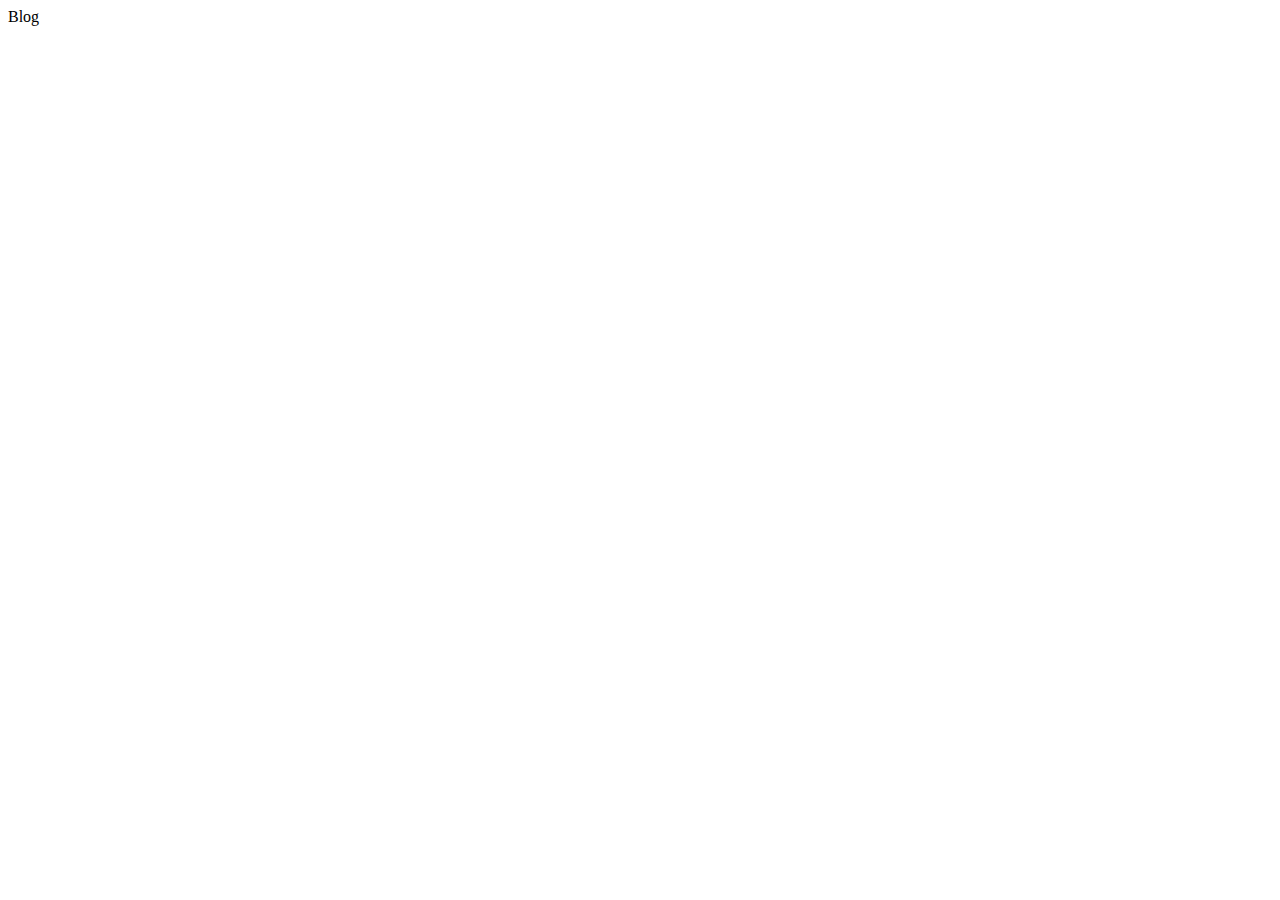
==== pages/blog.html @ a428f4f8 "maquetado front-end" ====
<!DOCTYPE html>
<html lang="en">
<head>
    <meta charset="UTF-8">
    <meta http-equiv="X-UA-Compatible" content="IE=edge">
    <meta name="viewport" content="width=device-width, initial-scale=1.0">
    <title>Blog</title>
</head>
<body>
    Blog
</body>
</html>
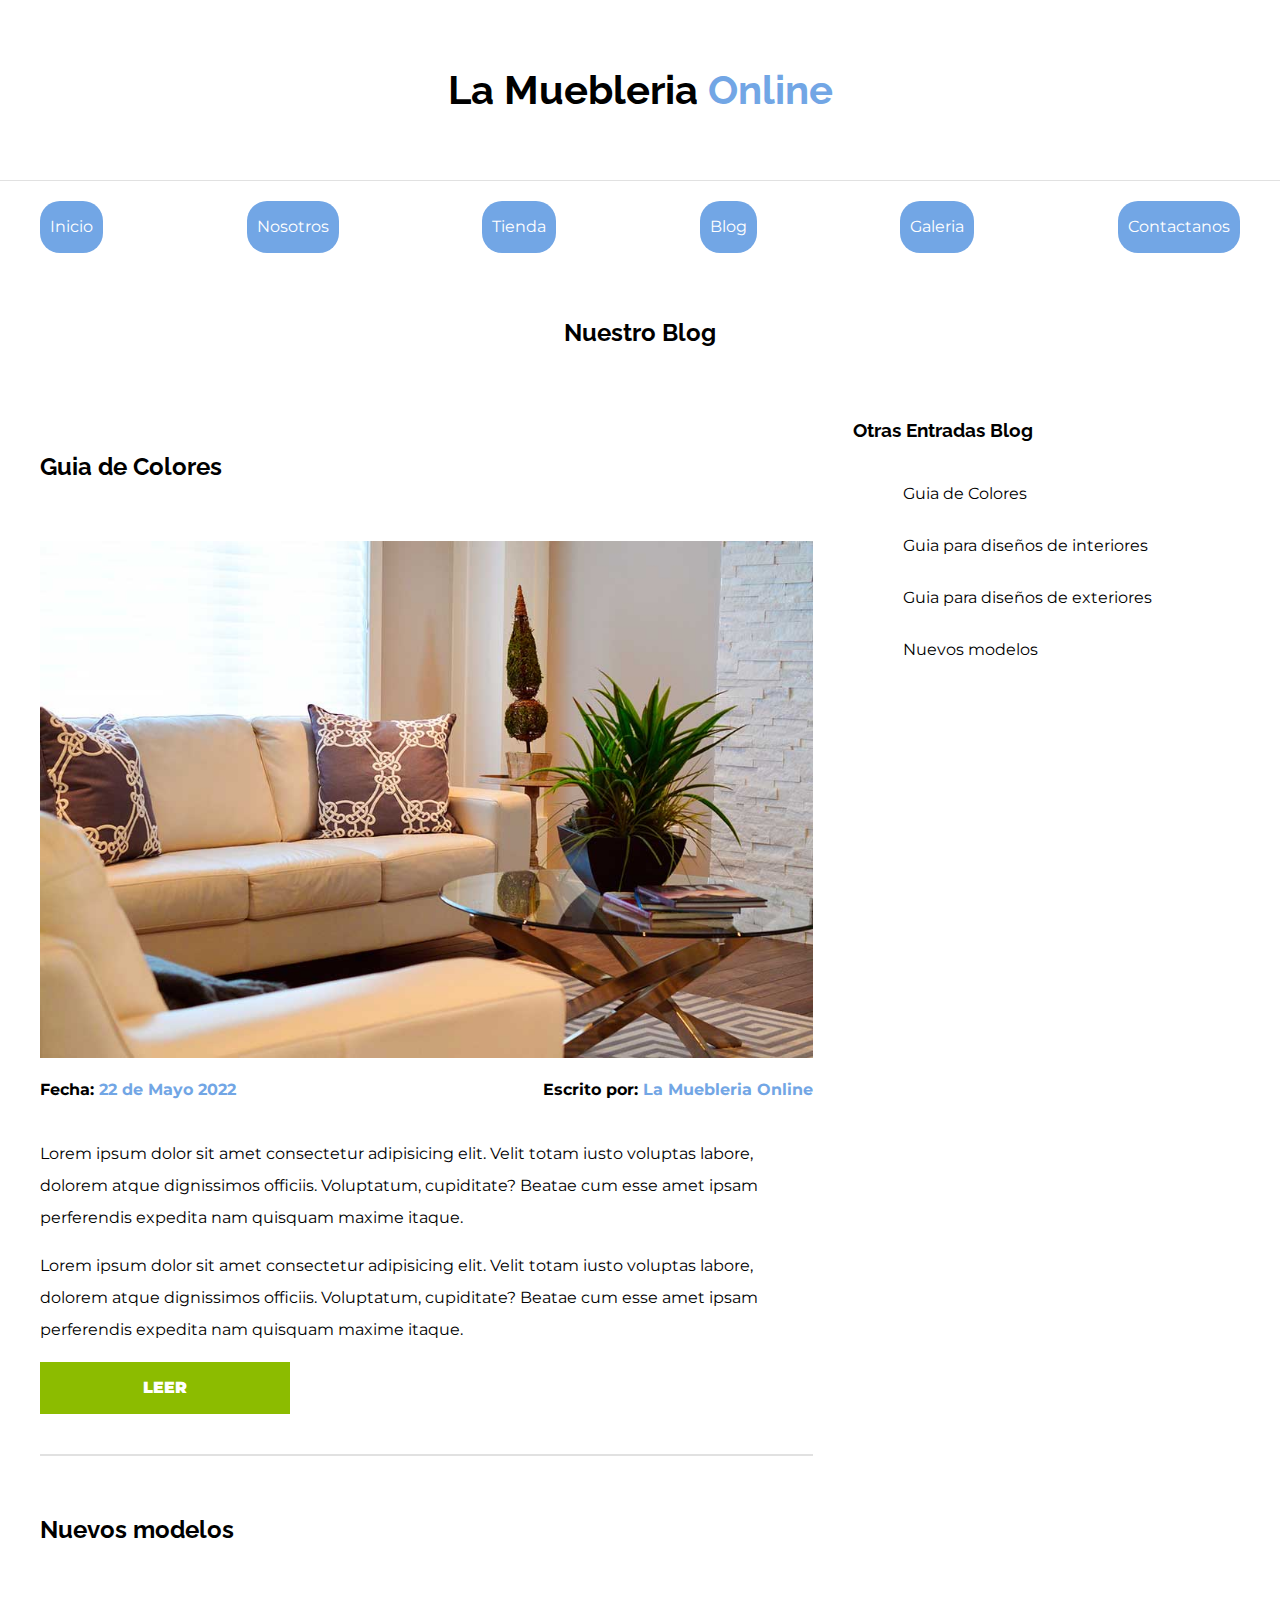
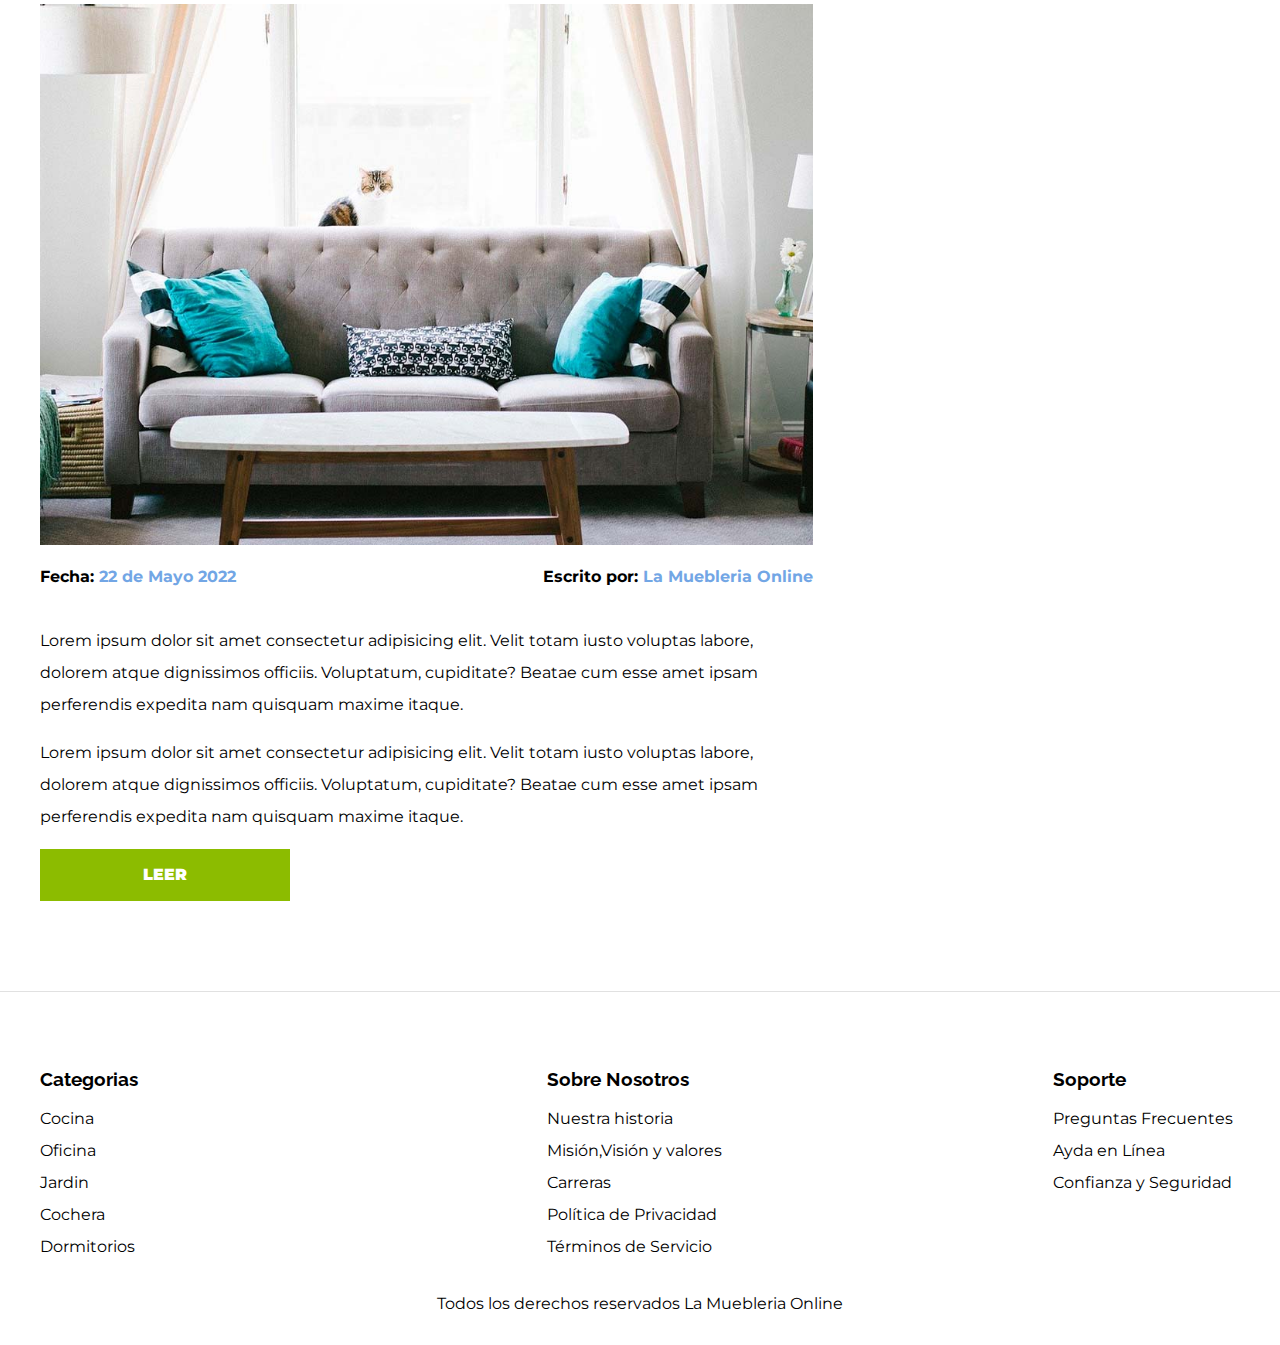
==== commit 93f1d5a9: "maquetado blog, y entrada-blog terminado" ====
--- a/pages/blog.html
+++ b/pages/blog.html
@@ -1,12 +1,140 @@
 <!DOCTYPE html>
-<html lang="en">
-<head>
-    <meta charset="UTF-8">
-    <meta http-equiv="X-UA-Compatible" content="IE=edge">
-    <meta name="viewport" content="width=device-width, initial-scale=1.0">
-    <title>Blog</title>
-</head>
-<body>
-    Blog
-</body>
-</html>+<html lang="es">
+  <head>
+    <meta charset="UTF-8" />
+    <meta http-equiv="X-UA-Compatible" content="IE=edge" />
+    <meta name="viewport" content="width=device-width, initial-scale=1.0" />
+    <link rel="stylesheet" href="/css/normalize.css" />
+    <link rel="preconnect" href="https://fonts.googleapis.com" />
+    <link rel="preconnect" href="https://fonts.gstatic.com" crossorigin />
+    <link
+      href="https://fonts.googleapis.com/css2?family=Montserrat:wght@100;400;700;900&family=Raleway:wght@100;400;700&display=swap"
+      rel="stylesheet"
+    />
+    <link rel="stylesheet" href="/css/style.css" />
+    <title>La Muebleria Online</title>
+  </head>
+  <body>
+    <header>
+      <h1 class="nombre-sitio">La Muebleria <span>Online</span></h1>
+    </header>
+
+    <div class="contenedor-nav">
+      <nav class="nav-principal contenedor">
+        <a href="/pages/index.html">Inicio</a>
+        <a href="/pages/nosotros.html">Nosotros</a>
+        <a href="/pages/tienda.html">Tienda</a>
+        <a href="/pages/blog.html">Blog</a>
+        <a href="/pages/galeria.html">Galeria</a>
+        <a href="/pages/contactanos.html">Contactanos</a>
+      </nav>
+    </div>
+
+    <main class="contenido-principal contenedor">
+      <h2 class="nuestros-productos">Nuestro Blog</h2>
+
+      <section class="contenedor-blog contenedor">
+        <div class="blog">
+          <article class="separador-entrada">
+            <h2 class="subtitulo-blog">Guia de Colores</h2>
+            <div class="imagen-blog">
+              <img src="../img/nosotros.jpg" alt="imagen-blog" />
+            </div>
+            <div class="subtitulo-imagen">
+              <p>Fecha: <span>22 de Mayo 2022</span></p>
+              <p>Escrito por: <span>La Muebleria Online</span></p>
+            </div>
+            <div class="subtitulo-parrafo">
+              <p>
+                Lorem ipsum dolor sit amet consectetur adipisicing elit. Velit
+                totam iusto voluptas labore, dolorem atque dignissimos officiis.
+                Voluptatum, cupiditate? Beatae cum esse amet ipsam perferendis
+                expedita nam quisquam maxime itaque.
+              </p>
+              <p>
+                Lorem ipsum dolor sit amet consectetur adipisicing elit. Velit
+                totam iusto voluptas labore, dolorem atque dignissimos officiis.
+                Voluptatum, cupiditate? Beatae cum esse amet ipsam perferendis
+                expedita nam quisquam maxime itaque.
+              </p>
+            </div>
+            <a href="entrada.html" class="btn max-width" >Leer</a>
+          </article>
+
+          <article class="separador-entrada">
+            <h2 class="subtitulo-blog" >Nuevos modelos</h2>
+            <div class="imagen-blog">
+              <img src="../img/producto3.jpg" alt="imagen-blog" />
+            </div>
+            <div class="subtitulo-imagen">
+              <p>Fecha: <span>22 de Mayo 2022</span></p>
+              <p>Escrito por: <span>La Muebleria Online</span></p>
+            </div>
+            <div class="subtitulo-parrafo">
+              <p>
+                Lorem ipsum dolor sit amet consectetur adipisicing elit. Velit
+                totam iusto voluptas labore, dolorem atque dignissimos officiis.
+                Voluptatum, cupiditate? Beatae cum esse amet ipsam perferendis
+                expedita nam quisquam maxime itaque.
+              </p>
+              <p>
+                Lorem ipsum dolor sit amet consectetur adipisicing elit. Velit
+                totam iusto voluptas labore, dolorem atque dignissimos officiis.
+                Voluptatum, cupiditate? Beatae cum esse amet ipsam perferendis
+                expedita nam quisquam maxime itaque.
+              </p>
+            </div>
+            <a href="entrada.html" class="btn max-width" >Leer</a>
+          </article>
+        </div>
+        <aside>
+          <h3>Otras Entradas Blog</h3>
+          <ul class="entradas">
+            <li><a class="link" href="entrada.html">Guia de Colores </a></li>
+            <li><a class="link" href="entrada.html">Guia para diseños de interiores </a></li>
+            <li><a class="link" href="entrada.html">Guia para diseños de exteriores </a></li>
+            <li><a class="link" href="entrada.html">Nuevos modelos</a></li>
+          </ul>
+        </aside>
+      </section>
+    </main>
+
+    <footer class="sitio-footer">
+      <div class="grid-footer contenedor">
+        <div>
+          <h3>Categorias</h3>
+          <nav class="nav-footer">
+            <a href="#">Cocina</a>
+            <a href="#">Oficina</a>
+            <a href="#">Jardin</a>
+            <a href="#">Cochera</a>
+            <a href="#">Dormitorios</a>
+          </nav>
+        </div>
+
+        <div>
+          <h3>Sobre Nosotros</h3>
+          <nav class="nav-footer">
+            <a href="#">Nuestra historia</a>
+            <a href="#">Misión,Visión y valores</a>
+            <a href="#">Carreras</a>
+            <a href="#">Política de Privacidad</a>
+            <a href="#">Términos de Servicio</a>
+          </nav>
+        </div>
+
+        <div>
+          <h3>Soporte</h3>
+          <nav class="nav-footer">
+            <a href="#">Preguntas Frecuentes</a>
+            <a href="#">Ayda en Línea</a>
+            <a href="#">Confianza y Seguridad</a>
+          </nav>
+        </div>
+      </div>
+      <p class="derechos-reservados">
+        Todos los derechos reservados La Muebleria Online
+      </p>
+    </footer>
+  </body>
+</html>
--- a/css/style.css
+++ b/css/style.css
@@ -0,0 +1,315 @@
+/* apply a natural box layout model to all elements, 
+ but allowing components to change */
+html {
+  box-sizing: border-box;
+  
+}
+*,
+*:before,
+*:after {
+  box-sizing: inherit;
+}
+body{
+  font-family: 'Montserrat', sans-serif;
+  line-height: 2;
+}
+h1,h2,h3{
+  font-family: 'Raleway', sans-serif;
+  
+}
+
+a {
+  text-decoration: none;
+  color: #000;
+}
+
+img {
+  max-width: 100%;
+  display: block;
+}
+
+.nombre-sitio {
+  margin-top:3.125rem;
+  margin-bottom: 3.125rem;
+  text-align: center;
+  font-size: 2.5rem;
+  /* display: flex;
+  justify-content: start; */
+}
+.nombre-sitio span {
+  color: #72a6e5;
+}
+
+.contenedor-nav {
+  border-top: 1px solid #e1e1e1
+}
+.nav-principal {
+  padding: 1.25rem 0;
+  display: flex;
+  justify-content: space-between;
+}
+.nav-principal a {
+  border: 0;
+  border-radius: 1.25rem;
+  padding: 0.625rem 0.625rem;
+  background-color: #72a6e5;
+  color: #fff;
+}
+
+.nav-principal a:hover {
+  /* background: rgba(65, 140, 231, 0.7); */
+  background: rgb(0, 0, 0, 0.8);
+}
+
+.contenedor {
+  max-width: 75rem;
+  margin: 0 auto;
+}
+
+.img-principal {
+  background-image: url("../img/principal.jpg");
+  background-repeat: no-repeat;
+  background-size: cover;
+  height: 34.375rem;
+  background-position: center center;
+}
+
+.categorias {
+  text-align: center;
+  padding: 2rem;
+}
+
+.listado-productos {
+  display: grid;
+  grid-template-columns: repeat(3, 1fr);
+  gap: 1.25rem;
+  
+}
+.categoria a {
+  text-align: center;
+  display: block;
+  padding: 1.25rem;
+  font-size: 1.25rem;
+}
+
+.categoria a:hover {
+  background: #72a6e5;
+  color: #fff;
+  border-bottom-right-radius: .625rem;
+  border-bottom-left-radius: .625rem;
+}
+
+.sobre-nosotros{
+  margin-top: 3.125rem;
+  margin-bottom: 3.125rem;
+  background-image: linear-gradient(to right, transparent 50%, #72a6e5 50%, #72a6e5 100%),
+  url("../img/nosotros.jpg");
+  padding: 100px 0 100px 0;
+  background-repeat: no-repeat;
+  background-position: left center;
+  background-size: 100%, 60rem
+  
+}
+
+.sobre-nosotros-grid{
+  color: #fff;
+  display: grid;
+  grid-template-columns: repeat(2, 1fr);
+  column-gap: 40rem;
+}
+.texto-nosotros{
+  grid-column: 2 /3;
+}
+
+/* .sobre-nosotros-grid{
+  display: flex;
+  justify-content: flex-end;
+}
+.texto-nosotros h2{
+  flex-basis: 50%;
+  padding-left: 40rem;
+} */
+.nuestros-productos{
+  text-align: center;
+  padding-top: 1rem;
+  padding-bottom: 1rem;
+}
+
+.lista-productos{
+  display: grid;
+  grid-template-columns: repeat(6, 1fr);
+  column-gap: 2rem;
+  row-gap: 2rem;
+}
+.producto:nth-child(1){
+  grid-column-start: 1;
+  grid-column-end: 7;
+  display: grid;
+  grid-template-columns: 3fr 1fr;
+  
+}
+.producto:nth-child(1) img{
+  height: 28.2rem;
+  width: 100%;
+  object-fit: cover;
+}
+
+.producto:nth-child(2){
+  grid-column-start: 1;
+  grid-column-end: 4;
+}
+
+.producto:nth-child(3){
+  grid-column-start: 4;
+  grid-column-end: 7;
+}
+
+.producto:nth-child(2) img , .producto:nth-child(3) img{
+  height:18.75rem;
+  width: 100%;
+  object-fit: cover;
+}
+
+
+.producto:nth-child(4){
+  grid-column-start: 1;
+  grid-column-end: 3;
+}
+.producto:nth-child(5){
+  grid-column-start: 3;
+  grid-column-end: 5;
+}
+.producto:nth-child(6){
+  grid-column-start: 5;
+  grid-column-end: 7;
+}
+
+.producto{
+  color: #fff;
+  background-color: #72a6e5;  
+  margin-bottom: 30px;
+
+}
+
+.texto-producto{
+  text-align: center;
+  padding: 2rem;
+}
+.texto-producto h3{
+  margin: 0;
+}
+.texto-producto p{
+  margin: 0 0 5px 0;
+}
+.precio{
+  font-size: 2rem;
+  font-weight: 900;
+}
+
+
+.btn{
+  background-color: #8cbc00;
+  color: #fff;
+  font-weight: 900;
+  display: block;
+  text-transform: uppercase;
+  padding: 0.625rem;
+  transition: background-color .3s ease-out;
+  text-align: center;
+}
+.btn:hover{
+  background-color:#769c02 ;
+}
+
+
+.sitio-footer{
+  border-top: 1px solid #e1e1e1;
+  margin-top:50px;
+  padding-top: 50px;
+}
+.sitio-footer h3{
+  margin-bottom: 5px;
+}
+
+.grid-footer{
+  display: grid;
+  grid-template-columns: repeat(3, 1fr);
+  column-gap: 20rem;
+} 
+
+.nav-footer a{
+  display: block;
+}
+
+.derechos-reservados{
+  display: flex;
+  justify-content: center;
+  margin: 25px;
+}
+.derechos-reservados span{
+  color: #72a6e5;
+}
+
+
+/* Pag Nosotros -> 253 en adelante */
+
+.contenido-nosotros{
+  display:grid;
+  grid-template-columns: 1fr 2fr;
+  grid-template-columns: repeat(auto-fit, minmax(15.625rem,1fr));
+  column-gap: 2.5rem;
+}
+
+.informacion-nos{
+  display: flex;
+  flex-direction: column;
+  justify-content: center;
+}
+
+/* Entradas */
+.subtitulo-blog{
+  padding: 30px 0;
+}
+.contenedor-blog{
+  display: grid;
+  grid-template-columns: 2fr 1fr ;
+  column-gap: 40px;
+}
+
+.entradas li{ 
+list-style: none;
+padding: 10px;
+}
+.link{
+  display: block;
+}
+
+.separador-entrada{
+  border-bottom: 2px solid #e1e1e1;
+  padding-bottom: 40px;
+}
+
+.separador-entrada:last-of-type{
+  border: none;
+}
+.subtitulo-imagen{
+  display: flex;
+  justify-content: space-between;
+}
+
+.subtitulo-imagen p {
+  font-weight: 700;
+
+}
+.subtitulo-imagen span{
+  color: #72a6e5;
+}
+.max-width{
+  max-width: 250px;
+}
+
+/* Entrada de blog */
+.contenedor-entrada-blog{
+  width: 600px;
+  margin: 0 auto;
+}